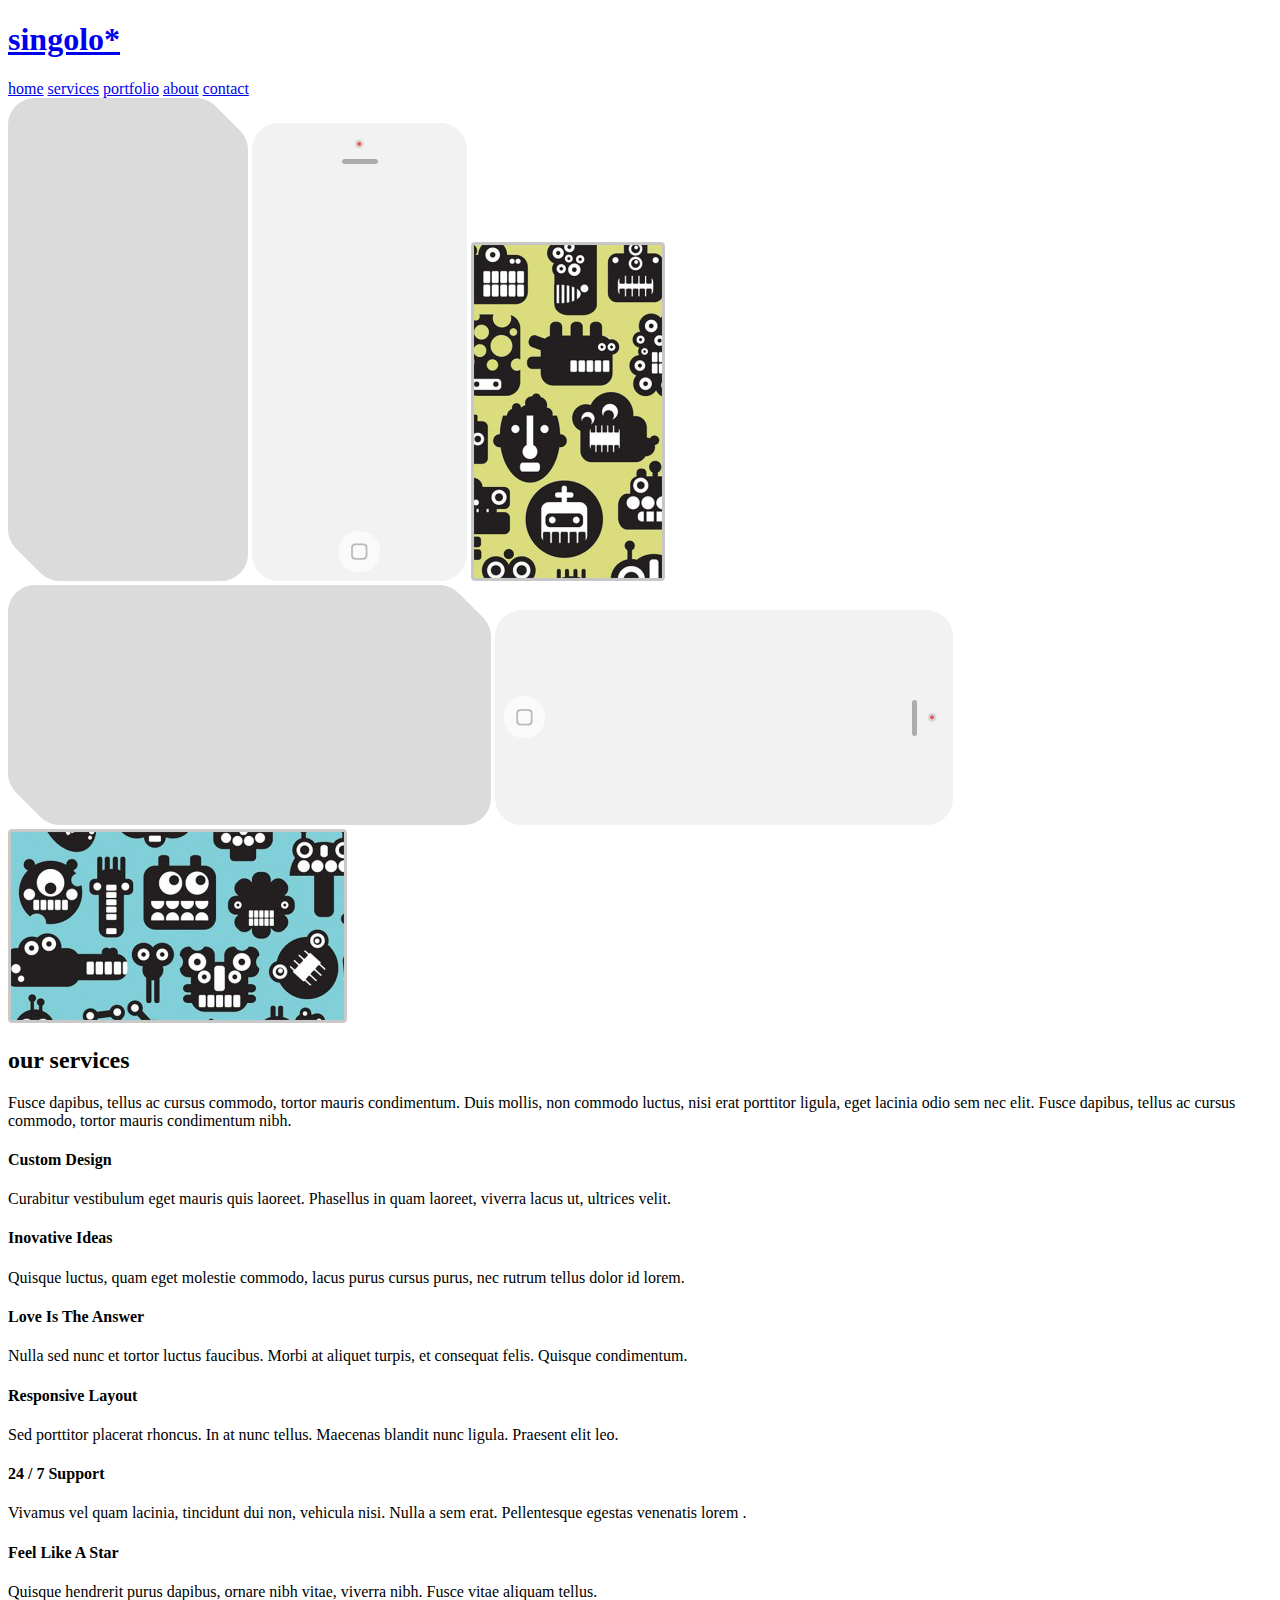
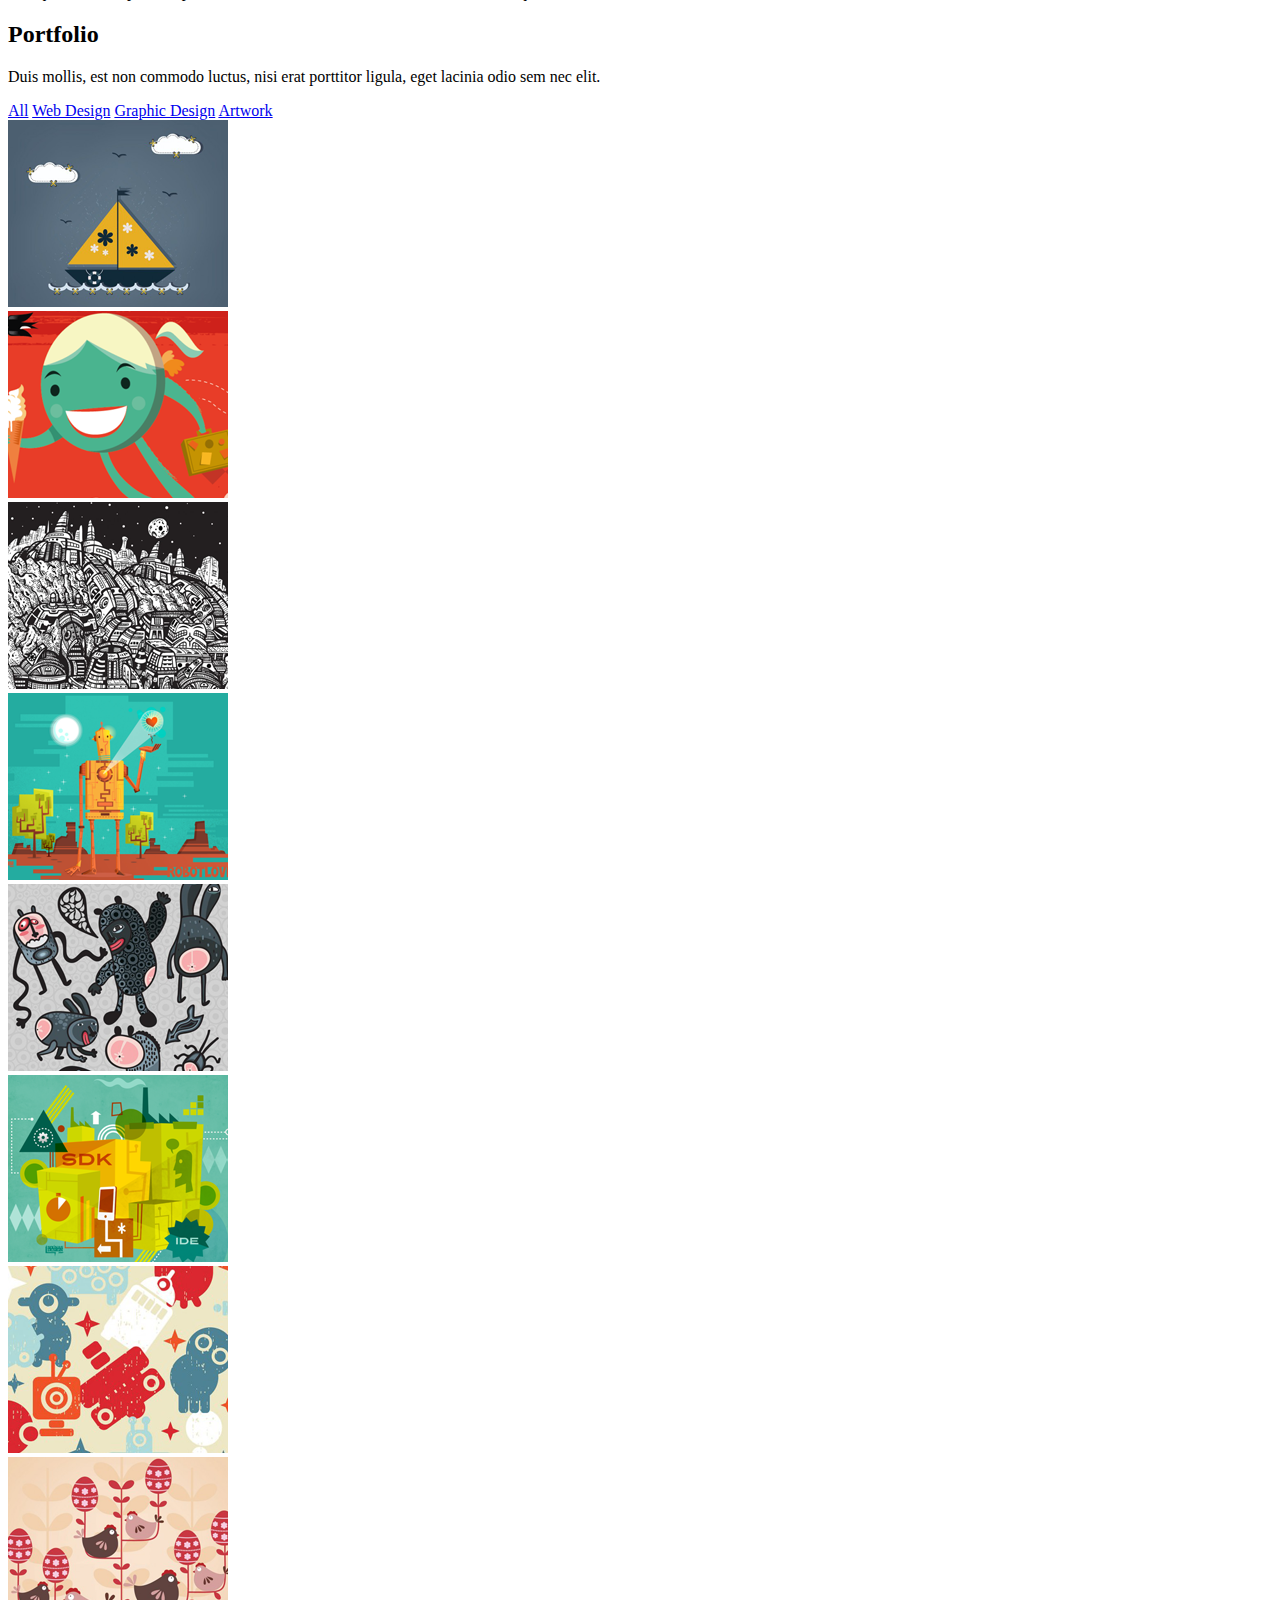
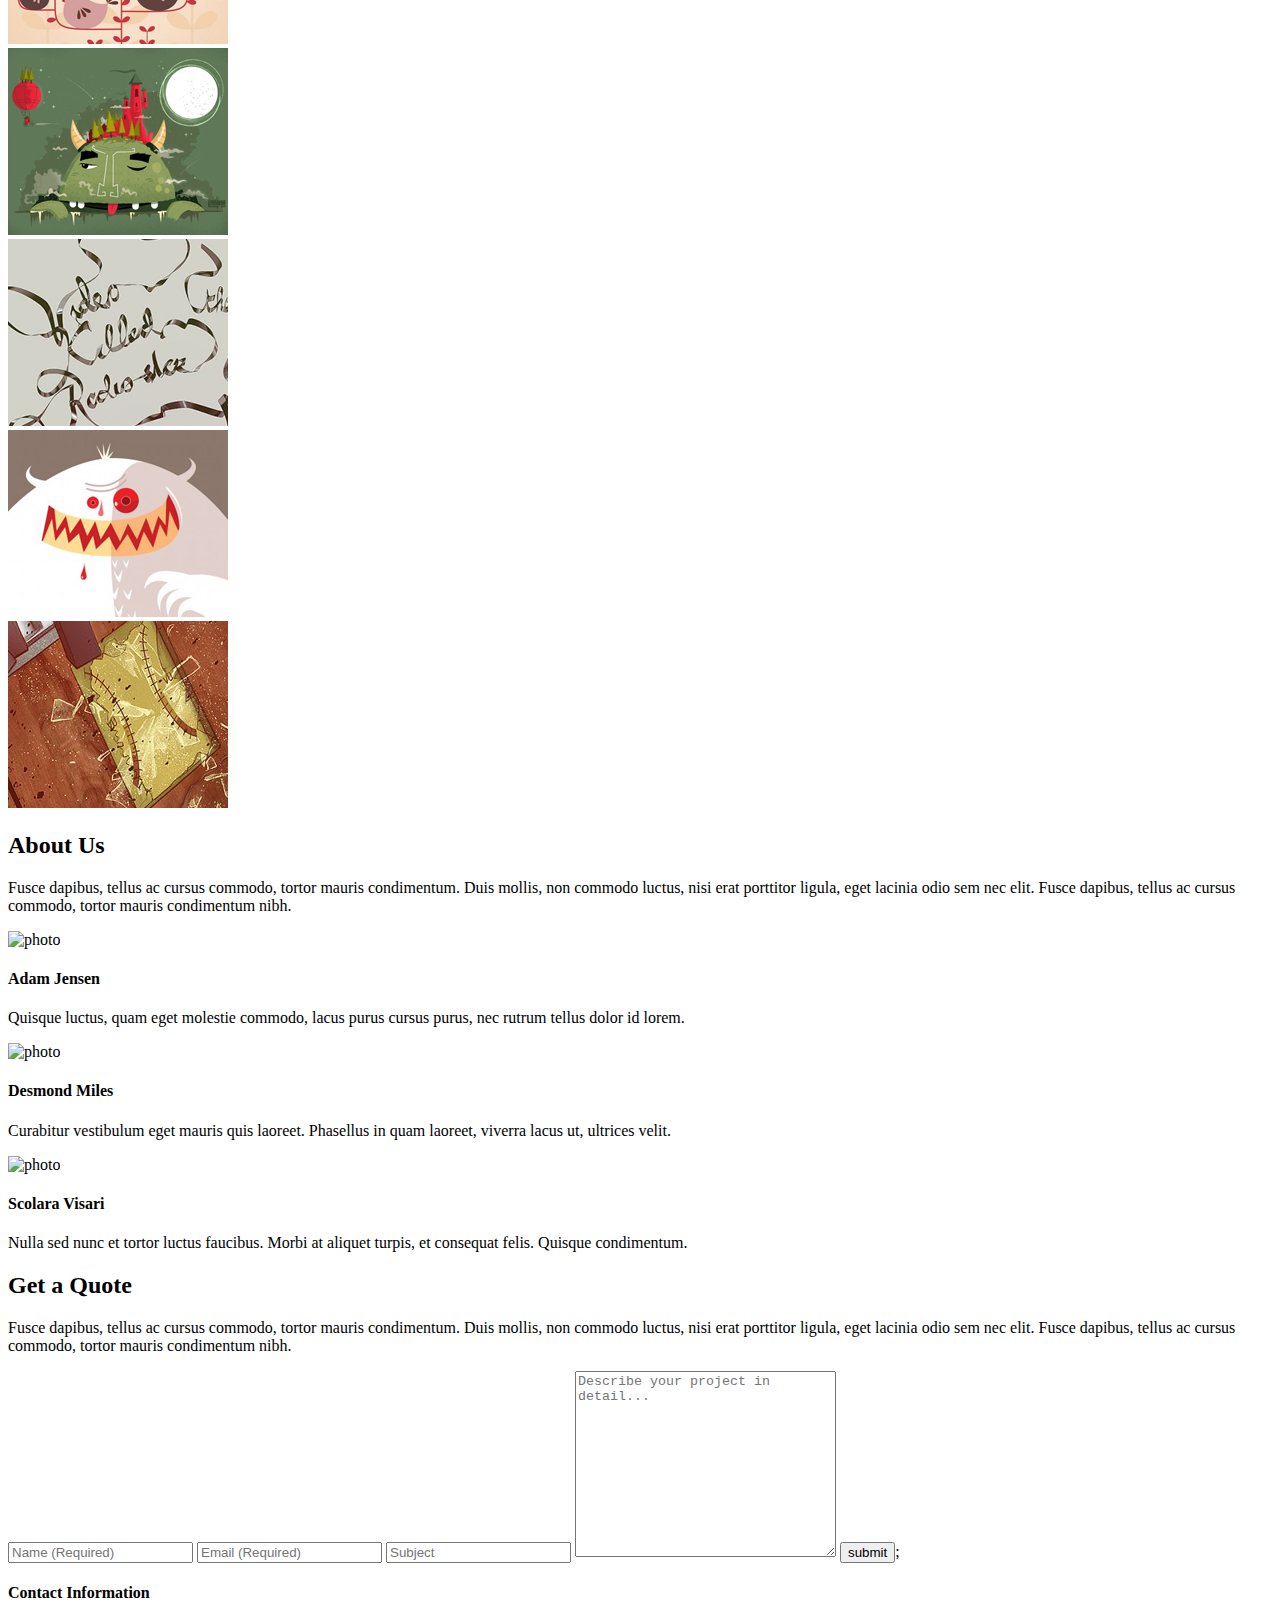
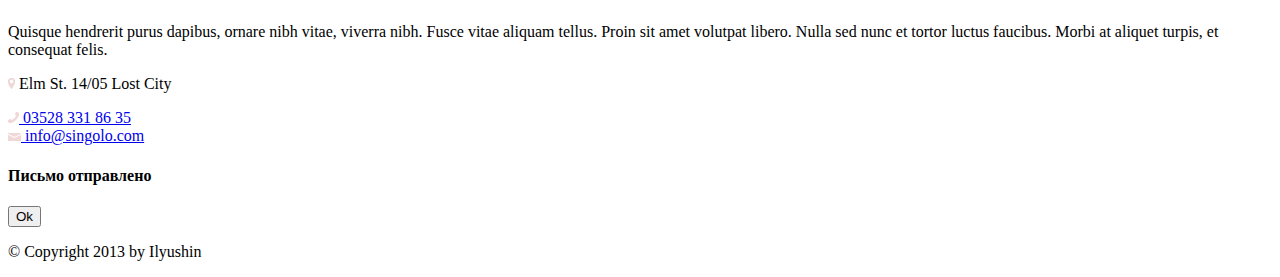
==== index.html @ be6d9d3c "fix: menu item" ====
<!DOCTYPE html>
<html>
    <head>
        <meta charset="UTF-8">
        <meta name="viewport" content="width=device-width, initial-scale=1.0">
        <title>Singolo</title>
        <link rel="stylesheet" href="style.css">
        <!-- icons -->
        <link rel="stylesheet" href="assets/icons/style.css">
    </head>
    <body>
        <header class="header" id = 'header'>
            <div class="container">
                <div class="header-wrapper">
                    <div class="logo">
                        <h1><a href="#">singolo<span>*</span></a></h1>
                    </div>
                    <nav class="menu">
                        <a href="#header">home</a>
                        <a href="#advantages">services</a>
                        <a href="#gallery">portfolio</a>
                        <a href="#about">about</a>
                        <a href="#form-contact">contact</a>
                    </nav>
                </div>
            </div>
        </header>
        <section class="slider">
            <div class="container slider-wrapper">
                <div class="left-arrow">
                    <i class = 'icon-angle-left'></i>
                </div>
                <div class = 'vertical-phone phones'>
                    <img src="assets/img/shadow_ver.png" alt="" class="shadow">
                    <img src="assets/img/red_dot.png" alt="vertical phone"  class ='iphone'>
                    <img src="assets/img/Screen.png" alt="vertical screen">
                    <div class='display'></div>
                </div>
                <div class = 'gorizontal-phone phones'>
                        <img src="assets/img/shadow_hor.png" alt="" class="shadow">
                        <img src="assets/img/red_dot_gorizontal.png" alt="vertical phone" class ='iphone'>
                        <img src="assets/img/screen_horizont.png" alt="horizontal screen" >
                        <div class='display'></div>
                </div>
                <div class="right-arrow">
                    <i class = 'icon-angle-right'></i>
                </div>
            </div>
        </section>
        <section class="advantages" id = 'advantages'>
            <div class="container">
                <div class="advantages-headline">
                    <h2>our services</h2>
                    <p>Fusce dapibus, tellus ac cursus commodo, tortor mauris condimentum. Duis mollis, non commodo luctus, nisi erat porttitor ligula, eget lacinia odio sem nec elit. Fusce dapibus, tellus ac cursus commodo, tortor mauris condimentum nibh.</p>
                </div>
                <div class="advantages-wrapper">
                    <div class="advantages-item">
                        <div class="advantages-icon">
                            <i class = "icon-pen"></i>
                        </div> 
                        <div class="advantages-text">
                            <h4>Custom Design</h4>
                            <p>Curabitur vestibulum eget mauris quis laoreet. Phasellus in quam laoreet, viverra lacus ut, ultrices velit.</p>
                        </div>          
                    </div>
                    <div class="advantages-item">
                        <div class="advantages-icon">
                            <i class = "icon-bulb"></i>
                        </div> 
                        <div class="advantages-text">
                            <h4>Inovative Ideas</h4>
                            <p>Quisque luctus, quam eget molestie commodo, lacus purus cursus purus, nec rutrum tellus dolor id lorem.</p>
                        </div>          
                    </div>
                    <div class="advantages-item">
                        <div class="advantages-icon">
                            <i class = "icon-heart"></i>
                        </div> 
                        <div class="advantages-text">
                            <h4>Love Is The Answer</h4>
                            <p>Nulla sed nunc et tortor luctus faucibus. Morbi at aliquet turpis, et consequat felis. Quisque condimentum.</p>
                        </div>          
                    </div>
                    <div class="advantages-item">
                        <div class="advantages-icon">
                            <i class = "icon-phone"></i>
                        </div> 
                        <div class="advantages-text">
                            <h4>Responsive Layout</h4>
                            <p>Sed porttitor placerat rhoncus. In at nunc tellus. Maecenas blandit nunc ligula. Praesent elit leo.</p>
                        </div>          
                    </div>
                    <div class="advantages-item">
                        <div class="advantages-icon">
                            <i class = "icon-talk"></i>
                        </div> 
                        <div class="advantages-text">
                            <h4>24 / 7 Support</h4>
                            <p>Vivamus vel quam lacinia, tincidunt dui non, vehicula nisi. Nulla a sem erat. Pellentesque egestas venenatis lorem .</p>
                        </div>          
                    </div>
                    <div class="advantages-item">
                        <div class="advantages-icon">
                            <i class = "icon-star"></i>
                        </div> 
                        <div class="advantages-text">
                            <h4>Feel Like A Star</h4>
                            <p>Quisque hendrerit purus dapibus, ornare nibh vitae, viverra nibh. Fusce vitae aliquam tellus.</p>
                        </div>          
                    </div>
                </div>
            </div>
        </section>
        <section class="gallery" id = 'gallery'>
            <div class="container">
                <div class="advantages-headline">
                    <h2>Portfolio</h2>
                    <p>Duis mollis, est non commodo luctus, nisi erat porttitor ligula, eget lacinia odio sem nec elit.</p>
                </div>
                <div class="gallery-menu">
                    <a href="#" class = 'active-gallery'>All</a>
                    <a href="#">Web Design</a>
                    <a href="#">Graphic Design</a>
                    <a href="#">Artwork</a>
                </div>
                <div class="gallery-wrapper">
                    <div class="gallery-item">
                        <img src="assets/img/project1.png" alt="picture">
                    </div>
                    <div class="gallery-item">
                        <img src="assets/img/Project2.png" alt="picture">
                    </div>
                    <div class="gallery-item">
                        <img src="assets/img/layer3.png" alt="picture">
                    </div>
                    <div class="gallery-item">
                        <img src="assets/img/project4.png" alt="picture">
                    </div>
                    <div class="gallery-item">
                        <img src="assets/img/project5.png" alt="picture">
                    </div>
                    <div class="gallery-item">
                        <img src="assets/img/project6.png" alt="picture">
                    </div>
                    <div class="gallery-item">
                        <img src="assets/img/layer7.png" alt="picture">
                    </div>
                    <div class="gallery-item">
                        <img src="assets/img/layer8.png" alt="picture">
                    </div>
                    <div class="gallery-item">
                        <img src="assets/img/project9.png" alt="picture">
                    </div>
                    <div class="gallery-item">
                        <img src="assets/img/project10.png" alt="picture">
                    </div>
                    <div class="gallery-item">
                        <img src="assets/img/project11.png" alt="picture">
                    </div>
                    <div class="gallery-item">
                        <img src="assets/img/project12.png" alt="picture">
                    </div>
                    <div class="gallery-item">
                        <img src="assets/img/project12.png" alt="picture">
                    </div>
                    <div class="gallery-item">
                        <img src="assets/img/project12.png" alt="picture">
                    </div>
                    <div class="gallery-item">
                        <img src="assets/img/project12.png" alt="picture">
                    </div>
                </div>
            </div>
        </section>
        <section class = 'about' id = 'about'>
            <div class="container">
                <div class="advantages-headline">
                    <h2>About Us</h2>
                    <p>Fusce dapibus, tellus ac cursus commodo, tortor mauris condimentum. Duis mollis, non commodo luctus, nisi erat porttitor ligula, eget lacinia odio sem nec elit. Fusce dapibus, tellus ac cursus commodo, tortor mauris condimentum nibh.</p>
                </div>
                <div class="about-wrapper">
                    <div class="about-item">
                        <div class="about-img">
                            <img src="assets/img/photo1.png" alt="photo">
                        </div>
                        <div class="abot-text">
                            <h4>Adam Jensen</h4>
                            <p>Quisque luctus, quam eget molestie commodo, lacus purus cursus purus, nec rutrum tellus dolor id lorem.</p>
                        </div>
                        <div class="about-social">
                            <a href="#"><i class= 'icon-facebook'></i></a>
                            <a href="#"><i class= 'icon-google'></i></a>
                            <a href="#"><i class= 'icon-twitter'></i></a>
                            <a href="#"><i class= 'icon-linkedin2'></i></a>
                        </div>
                    </div>
                    <div class="about-item">
                        <div class="about-img">
                            <img src="assets/img/photo2.png" alt="photo">
                        </div>
                        <div class="abot-text">
                            <h4>Desmond Miles</h4>
                            <p>Curabitur vestibulum eget mauris quis laoreet. Phasellus in quam laoreet, viverra lacus ut, ultrices velit.</p>
                        </div>
                        <div class="about-social">
                            <a href="#"><i class= 'icon-facebook'></i></a>
                            <a href="#"><i class= 'icon-google'></i></a>
                            <a href="#"><i class= 'icon-twitter'></i></a>
                            <a href="#"><i class= 'icon-linkedin2'></i></a>
                        </div>
                    </div>
                    <div class="about-item">
                        <div class="about-img">
                            <img src="assets/img/photo3.png" alt="photo">
                        </div>
                        <div class="abot-text">
                            <h4>Scolara Visari</h4>
                            <p>Nulla sed nunc et tortor luctus faucibus. Morbi at aliquet turpis, et consequat felis. Quisque condimentum.</p>
                        </div>
                        <div class="about-social">
                            <a href="#"><i class= 'icon-facebook'></i></a>
                            <a href="#"><i class= 'icon-google'></i></a>
                            <a href="#"><i class= 'icon-twitter'></i></a>
                            <a href="#"><i class= 'icon-linkedin2'></i></a>
                        </div>
                    </div>
                </div>
            </div>
        </section>
        <section class = "form-contact" id = 'form-contact'>
            <div class="container">
                <div class="contact-headline">
                    <h2>Get a Quote</h2>
                    <p>Fusce dapibus, tellus ac cursus commodo, tortor mauris condimentum. Duis mollis, non commodo luctus, nisi erat porttitor ligula, eget lacinia odio sem nec elit. Fusce dapibus, tellus ac cursus commodo, tortor mauris condimentum nibh.</p>
                </div>
                <div class="contact-wrapper">
                    <div class="form-item">
                        <form action="" method="POST">
                            <input type="text" name = "user" placeholder = 'Name (Required)' required>
                            <input type="email"  name = 'email' placeholder = 'Email (Required)' required pattern="[a-z0-9._%+-]+@[a-z0-9.-]+\.[a-z]{2,4}$">
                            <input type="text" name = 'subject' placeholder = 'Subject'>
                            <textarea name="describe" id="" cols="30" rows="12" placeholder = 'Describe your project in detail...'></textarea>
                            <input type="submit" value = 'submit' name = 'send'>;
                        </form>
                    </div>
                    <div class = "contact-box">
                        <h4>Contact Information</h4>
                        <p>Quisque hendrerit purus dapibus, ornare nibh vitae, viverra nibh. Fusce vitae aliquam tellus. Proin sit amet volutpat libero. Nulla sed nunc et tortor luctus faucibus. Morbi at aliquet turpis, et consequat felis. 
                        </p>
                        <div class="adress-box">
                            <div class="adress">
                                <p><img src="assets/img/location.png" alt="location"> <span>Elm St. 14/05 Lost City </span></p>
                            </div>
                            <div class="adress">
                                <a href="tel:+035283318635"><img src="assets/img/phone.png" alt="phone"> <span>03528 331 86 35  </span></a>
                            </div>
                            <div class="adress">
                                <a href="mailto:info@singolo.com"><img src="assets/img/mail.png" alt="mail"> <span>info@singolo.com</span></a>
                            </div>
                        </div>
                    </div>
                    <div class="msg-wrap msg-hidden">
                        <div id="msg">
                            <h4>Письмо отправлено</h4>
                            <div class="theme"></div>
                            <div class="discript"></div>
                            <button class="btn-sub ">Ok</button>
                        </div>
                    </div>
                </div>
            </div>
        </section>
        <footer class="footer">
            <div class="container">
                <div class="footer-wrapper">
                    <div class="copyright">
                        <p>© Copyright 2013 by Ilyushin</p>
                    </div>
                    <div class="footer-social">
                        <a href="#"><i class= 'icon-facebook'></i></a>
                        <a href="#"><i class= 'icon-google'></i></a>
                        <a href="#"><i class= 'icon-twitter'></i></a>
                        <a href="#"><i class= 'icon-linkedin2'></i></a>
                    </div>
                </div>
            </div>
        </footer>
        <script src="script.js"></script>
        <script>
            let galleryItem = document.querySelector('.gallery-wrapper');
            for( let i = 0; i < galleryItem.children.length; i++){
                if(i >= 12){
                    galleryItem.children[i].style.display = 'none';
                }
            }
        </script>
    </body>
</html>
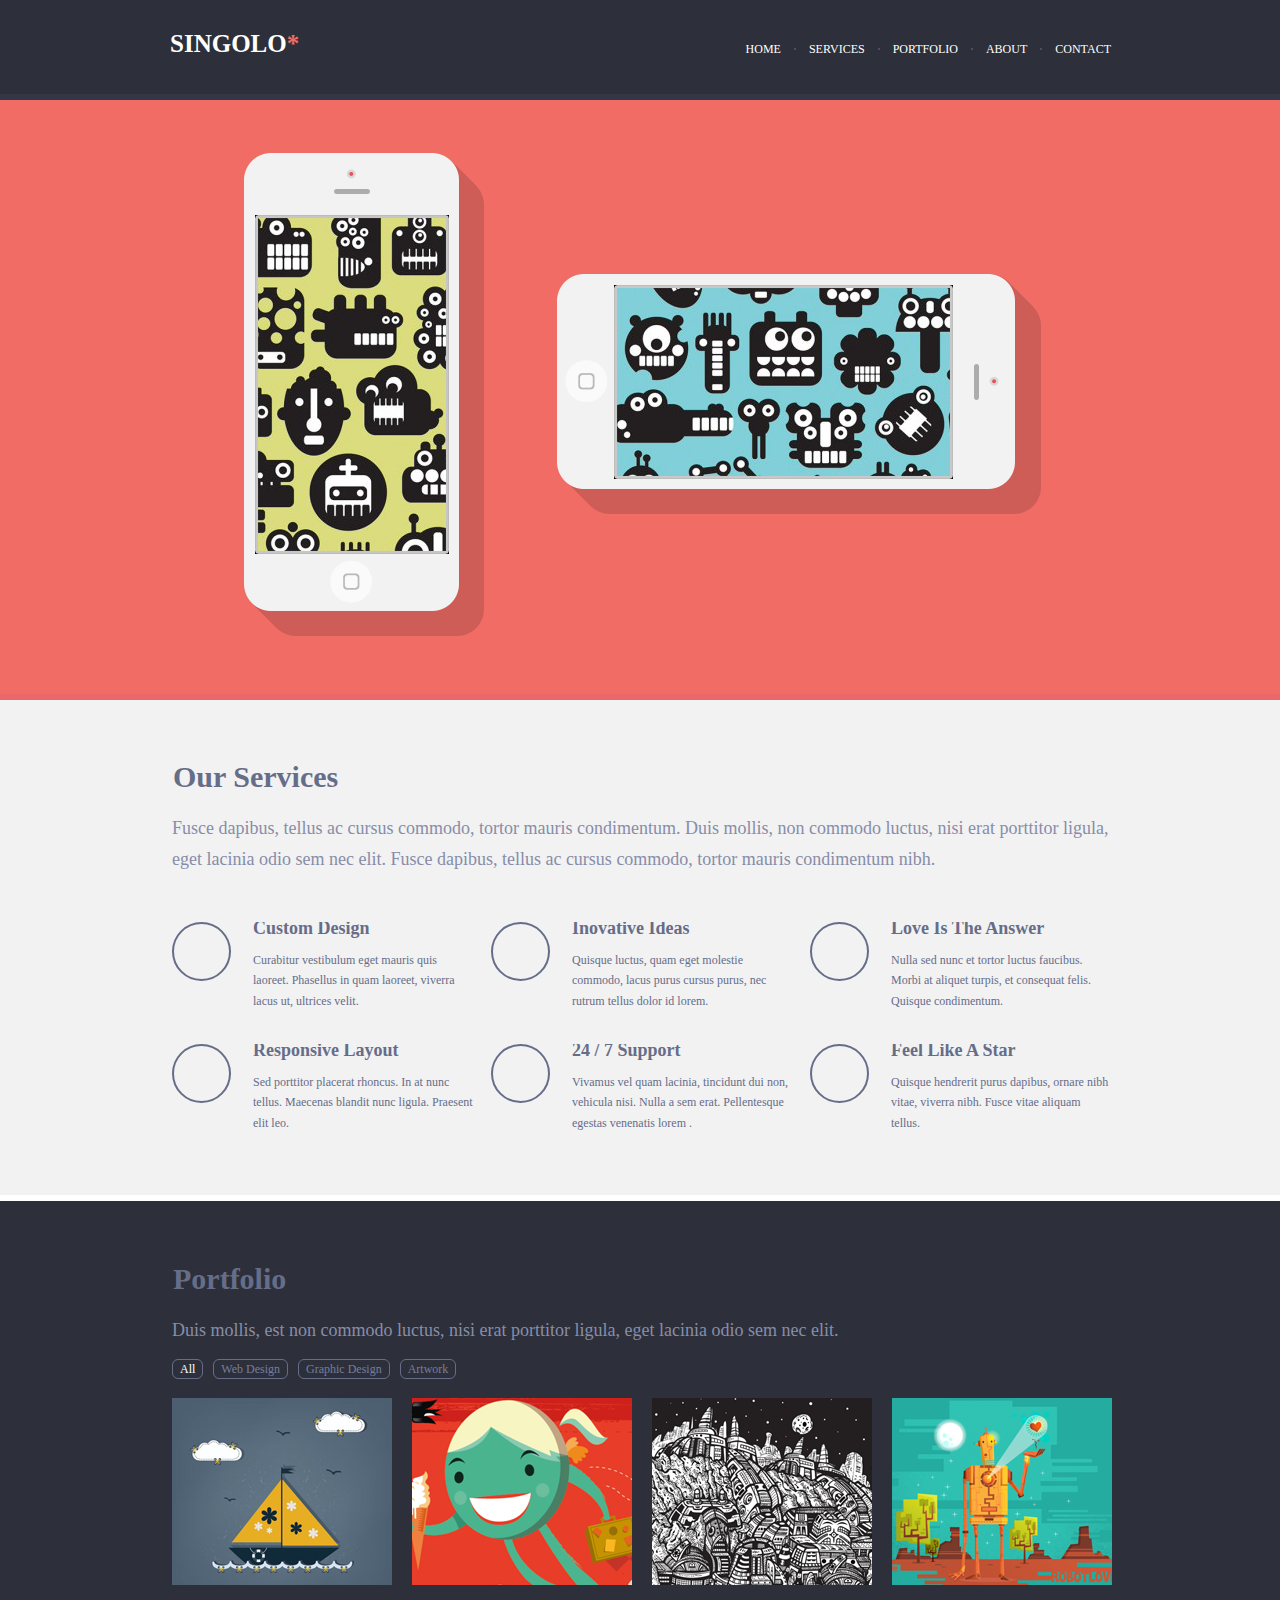
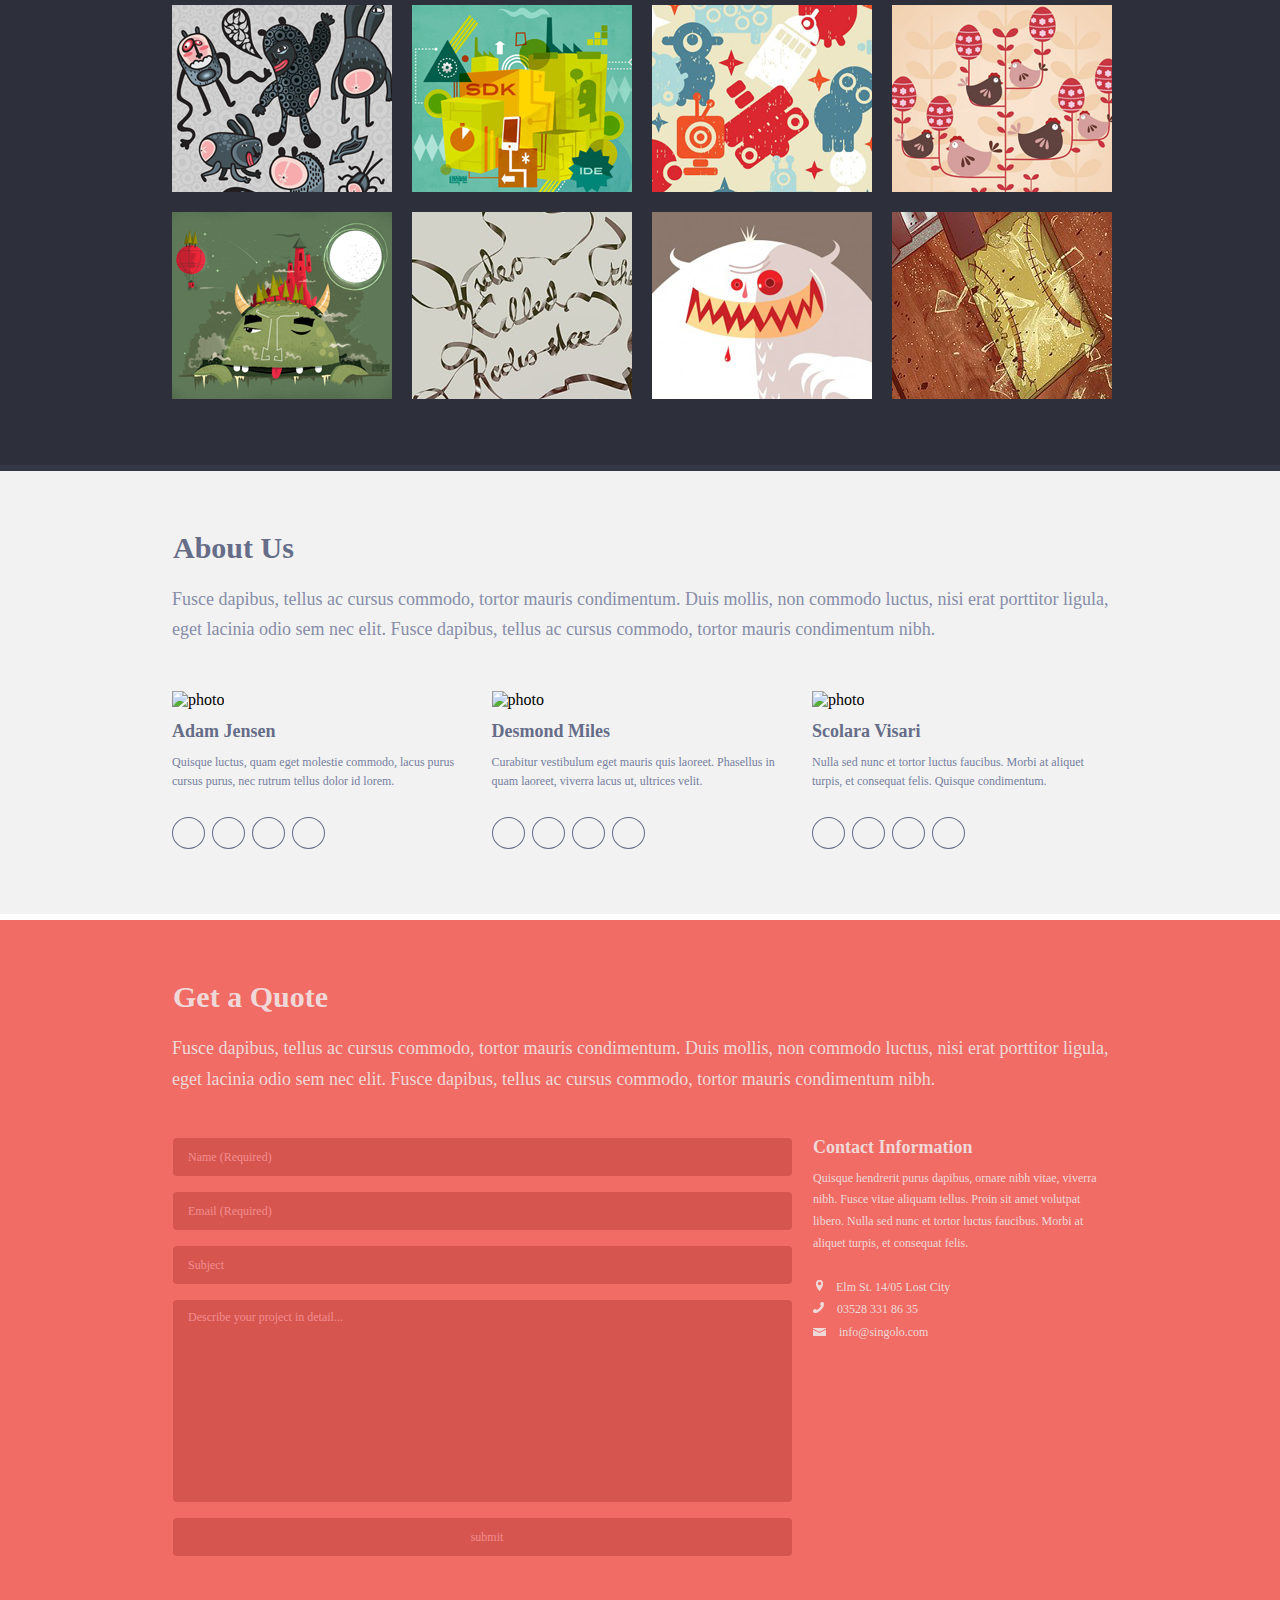
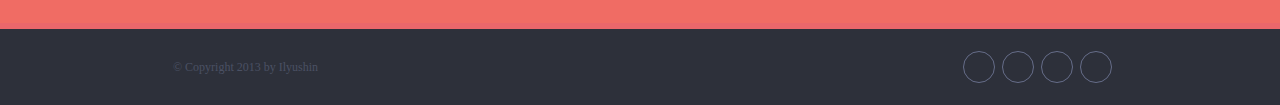
==== commit d474591c: "fix: form message" ====
--- a/index.html
+++ b/index.html
@@ -240,7 +240,7 @@
                             <input type="email"  name = 'email' placeholder = 'Email (Required)' required pattern="[a-z0-9._%+-]+@[a-z0-9.-]+\.[a-z]{2,4}$">
                             <input type="text" name = 'subject' placeholder = 'Subject'>
                             <textarea name="describe" id="" cols="30" rows="12" placeholder = 'Describe your project in detail...'></textarea>
-                            <input type="submit" value = 'submit' name = 'send'>;
+                            <input type="submit" value = 'submit' name = 'send'>
                         </form>
                     </div>
                     <div class = "contact-box">
--- a/style.css
+++ b/style.css
@@ -0,0 +1,620 @@
+@font-face {
+    font-family: 'latoblack';
+    src: url('assets/fonts/lato-black-webfont.woff2') format('woff2'),
+         url('assets/fonts/lato-black-webfont.woff') format('woff');
+    font-weight: normal;
+    font-style: normal;
+}
+@font-face {
+    font-family: 'latobold';
+    src: url('assets/fonts/lato-bold-webfont.woff2') format('woff2'),
+         url('assets/fonts/lato-bold-webfont.woff') format('woff');
+    font-weight: normal;
+    font-style: normal;
+
+}
+@font-face {
+    font-family: 'latolight';
+    src: url('assets/fonts/lato-light-webfont.woff2') format('woff2'),
+         url('assets/fonts/lato-light-webfont.woff') format('woff');
+    font-weight: normal;
+    font-style: normal;
+}
+@font-face {
+    font-family: 'latoregular';
+    src: url('assets/fonts/lato-regular-webfont.woff2') format('woff2'),
+         url('assets/fonts/lato-regular-webfont.woff') format('woff');
+    font-weight: normal;
+    font-style: normal;
+}
+*{
+    box-sizing: border-box;
+}
+body{
+    margin: 0;
+}
+h1, h2, h3, h4, h5, h6, p, ul, li, a{
+    padding: 0px;
+    margin: 0px;
+} 
+a{
+    text-decoration: none;
+}
+.container{
+    width: 960px;
+    margin: auto;
+    padding: 0px 10px;
+}
+h1{
+    text-transform: uppercase;
+    font-family: 'latoregular';
+    font-size: 25px;
+    line-height: 1;
+}
+h2{
+    text-transform: capitalize;
+    font-family: 'latoblack';
+    font-size: 30px;
+    line-height: 1;
+    color: #666d89;
+}
+.header{
+    background: #2d303a;
+    position: fixed;
+    top: 0;
+    left: 0;
+    width: 100%;
+    height: 100px;
+    z-index: 2000;
+}
+.header::after{
+    content: '';
+    position: absolute;
+    height: 6px;
+    width:100%;
+    background: #323746;
+    bottom: 0px;
+}
+.header-wrapper{
+    display: flex;
+    justify-content: space-between;
+    align-items: center;
+}
+.logo{
+    padding: 31px 0 39px 0;
+}    
+.logo h1 a{
+    color: #ffffff;
+}
+.logo h1 a span{
+    color: #f06c64;
+}
+.menu{
+    margin-right: -1px;
+}
+.menu a{
+    color: #ffffff;
+    text-transform: uppercase;
+    font-family: 'latobold';
+    font-size: 12px;
+    transition: ease .3s;
+}
+.menu a + a{
+    margin-left: 24px;
+    position: relative;
+}
+.menu a + a::before{
+    content: '';
+    position: absolute;
+    left: -15px;
+    top: 6px;
+    width: 2px;
+    height: 2px;
+    background: #494e62;
+}
+.menu a:hover{
+    color: #e36861;
+}
+.slider{
+    height: 594px;
+    background: #f06c64;
+    position: relative;
+    margin-top: 100px;
+}
+.slider::after{
+    content: '';
+    position: absolute;
+    height: 6px;
+    width:100%;
+    background: #ea676b;
+    bottom: -6px;
+}
+.slider-wrapper{
+    height: 100%;
+    display: flex;
+    align-items: center;
+    justify-content: space-between;
+    position: relative;
+}
+
+.right-arrow, .left-arrow{
+    transform: translate(3px, -5px);
+}
+.right-arrow i{
+    font-size: 51px;
+    color: #ca4549;
+    transition: ease .3s;
+    cursor: pointer;
+}
+.right-arrow i:hover{
+    color: #000000;
+}
+.left-arrow i{
+    font-size: 51px;
+    color: #ca4549;
+    transition: ease .3s;
+    cursor: pointer;
+}
+.left-arrow i:hover{
+    color: #000000;
+}
+.vertical-phone, .gorizontal-phone{
+    position: absolute;
+}
+.gorizontal-phone{
+    top: 174px;
+    right: 79px;
+}
+.vertical-phone{
+    top: 53px;
+    left: 84px;
+}
+.vertical-phone img:first-child{
+    width: 240px;
+    height: 483px;
+}
+.vertical-phone img:nth-child(2){
+    position: absolute;
+    top: 0px;
+    left: 0px;
+}
+.vertical-phone img:nth-child(3){
+    position: absolute;
+    top: 62px;
+    left: 11px;
+    z-index: 10;
+}
+.vertical-phone .display{
+    position: absolute;
+    top: 62px;
+    left: 11px;
+    background: black;
+    width: 194px;
+    height: 339px;
+    z-index: 9;
+}
+.gorizontal-phone img:first-child{
+    width: 483px;
+    height: 240px;
+}
+.gorizontal-phone img:nth-child(2){
+    position: absolute;
+    top: 0px;
+    right: 26px;
+}
+
+.gorizontal-phone img:nth-child(3){
+    position: absolute;
+    top: 11px;
+    right: 88px;
+    z-index: 10;
+}
+.gorizontal-phone .display{
+    position: absolute;
+    top: 11px;
+    right: 88px;
+    background: black;
+    width: 339px;
+    height: 194px;
+    z-index: 9;
+}
+
+.advantages{
+    background: #f2f2f2;
+    margin-top: 6px;
+    padding: 62px 0px 63px 0px;
+    position: relative;
+}
+.advantages::after{
+    content: '';
+    position: absolute;
+    height: 6px;
+    width:100%;
+    background: #ffffff;
+    bottom: -6px;
+}
+.advantages-headline h2{
+    margin-left: 3px;
+}
+.advantages-headline p{
+    font-family: 'latolight';
+    font-size: 18px;
+    color: #878da9;
+    margin-left: 2px;
+    margin-top: 21px;
+    line-height: 1.7;
+    letter-spacing: 0px;
+}
+.advantages-wrapper{
+    margin-top: 48px;
+    display: grid;
+    grid-template-columns: 1fr 1fr 1fr;
+    grid-column-gap: 16px;
+    grid-row-gap: 34px;
+}
+.advantages-item{
+    display: flex;   
+}
+.advantages-icon {
+    border: 2px solid #666d89;
+    border-radius: 50%;
+    width: 59px;
+    height: 59px;
+    display: flex;
+    justify-content: center;
+    align-items: center;
+}
+.advantages-icon:first-child{
+    margin-left: 2px;
+}
+.advantages-icon i{
+    font-size: 31px;
+    color: #666d89;
+}
+.advantages-text{
+    margin-left: 22px;
+    width: 220px;
+    height: 88px; 
+    overflow: hidden;
+}
+.advantages-text h4{
+    color: #666d89;
+    font-family: 'latoblack';
+    font-size: 18px;
+    line-height: .7;
+}
+.advantages-text p{
+    font-family: 'latoregular';
+    font-size: 12px;
+    margin-top: 15px;
+    color: #666d89;
+    line-height: 1.7;
+}
+.gallery{
+    background: #2d303a;
+    padding: 63px 0px 66px 0px;
+    position: relative;
+    margin-top:6px;
+}
+.gallery::after{
+    content: '';
+    position: absolute;
+    height: 6px;
+    width:100%;
+    background: #323746;
+    bottom: -6px;
+}
+.gallery-menu{
+    padding: 13px 0px 21px 2px;
+}
+.gallery-menu a{
+    font-size: 12px;
+    font-family: 'latolight';
+    padding: 2px 7px;
+    border: 1px solid #666d89;
+    border-radius: 6px;
+    color: #767e9e;
+    transition: ease .5s;
+}
+.gallery-menu a:hover{
+    color: #ffffff;
+    border: 1px solid #ffffff;
+}
+.gallery-menu a + a{
+    margin-left:6px;
+}
+.gallery-wrapper{
+    display: grid;
+    grid-template-columns: 1fr 1fr 1fr 1fr;
+    grid-row-gap: 20px;
+    padding-left: 2px;
+    grid-column-gap: 20px;
+}
+.gallery-item{
+    display: flex;
+}
+.gallery-item img{
+    width: 220px;
+    height: 187px;
+    transition: ease .7s;
+    cursor: pointer;
+}
+.gallery-item img:hover{
+    cursor: pointer;
+}
+.about{
+    padding: 62px 0px 65px 0px;
+    margin-top: 6px;
+    background: #f2f2f2;
+    position: relative;
+}
+.about::after{
+    content: '';
+    position: absolute;
+    height: 6px;
+    width:100%;
+    background: #ffffff;
+    bottom: -6px;
+}
+.about-wrapper{
+    display: flex;
+    justify-content: space-between;
+    margin-top: 46px;
+    margin-left: 2px;
+    margin-right: -2px;
+}
+.about-wrapper .about-item:nth-child(2){
+    margin-left: -1px;
+}
+.about-img img{
+    width: 300px;
+    height: 300px;
+}
+.abot-text{
+    width:300px;   
+    margin-top: 16px;
+}
+.abot-text h4{
+    font-family: 'latoblack';
+    font-size: 18px;
+    line-height: .7;
+    margin-top: 15px;
+    color: #666d89;
+}
+.abot-text p{
+    margin-top: 15px;
+    font-size: 12px;
+    font-family: 'latoregular';
+    line-height: 1.6;
+    color: #767e9e;
+}
+.about-social{
+    display: flex;
+    margin-top: 26px;
+}
+.about-social a{
+    color: #666d89;
+    border: 1px solid #666d89;
+    border-radius: 50%;
+    display: flex;
+    justify-content: center;
+    align-items: center;
+    width: 33px;
+    height: 32px;
+    font-size: 16px;
+    transition: ease .3s;
+}
+.about-social a:hover{
+    color: #ffffff;
+    background: aqua;
+    border: 1px solid aqua; 
+}
+.about-social a + a{
+    margin-left: 7px;
+}
+.advantages-headline h2{
+    margin-left: 3px;
+}
+.advantages-headline p{
+    font-family: 'latolight';
+    font-size: 18px;
+    color: #878da9;
+    margin-left: 2px;
+    margin-top: 21px;
+    line-height: 1.7;
+    letter-spacing: 0px;
+}
+.form-contact{
+    background: #f06c64;
+    padding: 62px 0px 67px 0px;
+    position: relative;
+    margin-top: 6px;
+}
+.form-contact::after{
+    content: '';
+    position: absolute;
+    height: 6px;
+    width:100%;
+    background: #ea676b;
+    bottom: -6px;
+}
+.contact-headline h2{
+    margin-left: 3px;
+    color: #f0d8d9;
+    text-transform: none;
+}
+.contact-headline p{
+    font-family: 'latolight';
+    font-size: 18px;
+    color: #f0d8d9;
+    margin-left: 2px;
+    margin-top: 21px;
+    line-height: 1.7;
+    letter-spacing: 0px;
+}
+.contact-wrapper{
+    display: flex;
+}
+.form-item {
+    margin-top: 28px;
+    margin-left: 3px;
+}
+.form-item form{
+    display: flex;
+    flex-direction: column;
+}
+.form-item form input,textarea{
+    width: 619px;
+    margin-top: 16px;
+    background: #d6564f;
+    border: none;
+    font-size: 12px;
+    font-family: 'latoregular';
+    color: #f48c8f;
+    padding-left: 15px;    
+    border-radius: 4px
+}
+.form-item form input{
+    height: 38px;
+}
+.form-item form textarea{
+    padding-top: 10px;
+    resize: none;
+    height: 202px;
+}
+.form-item form input::-webkit-input-placeholder{
+    color: #f48c8f;
+}
+.form-item form textarea::-webkit-input-placeholder{
+    color: #f48c8f;
+}
+.form-item form input::-moz-placeholder{
+    color: #f48c8f;
+}
+.form-item form textarea:-moz-placeholder{
+    color: #f48c8f;
+}
+.form-item form input:focus{
+    outline: none;
+    background: blanchedalmond;
+}
+.form-item form textarea:focus{
+    outline: none;
+    background: blanchedalmond;
+}
+.contact-box{
+    margin-top: 47px;
+    margin-left: 21px;
+}
+.contact-box h4{
+    font-family: 'latoblack';
+    font-size: 18px;
+    line-height: .7;
+    color: #f0d8d9;
+}
+.contact-box p{
+    color: #f0d8d9;
+    font-family: 'latoregular';
+    font-size: 12px;
+    margin-top: 14px;
+    line-height: 1.8;
+}
+.adress-box{
+    margin-top: 23px;
+}
+.adress-box p{
+    margin-left: 3px;
+}
+.adress-box span{
+    padding-left: 10px;
+}
+.adress-box a{
+    color: #f0d8d9;
+    font-family: 'latoregular';
+    font-size: 12px;
+}
+.adress-box .adress:last-child{
+    margin-top: 5px;
+}
+.adress-box p:hover{
+    color: blue;
+} 
+.adress-box a:hover{
+    color: blue;
+} 
+.footer{
+    background: #2d303a;
+    margin-top: 6px;
+}
+.footer-wrapper{
+    display: flex;
+    justify-content: space-between;
+    height: 76px;
+    align-items: center;
+}
+.copyright{
+    color: #4b5164;
+    font-family: 'latoregular';
+    font-size: 12px;
+    margin-left: 3px;
+}
+.footer-social{
+    display: flex;
+    margin-right: -2px;
+}
+.footer-social a{
+    color: #666d89;
+    border: 1px solid #666d89;
+    border-radius: 50%;
+    display: flex;
+    justify-content: center;
+    align-items: center;
+    width: 32px;
+    height: 32px;
+    font-size: 16px;
+    transition: ease .3s;
+}
+.footer-social a + a{
+    margin-left: 7px;
+}
+.footer-social a:hover{
+    color: #ffffff;
+    background: aqua;
+    border: 1px solid aqua; 
+}
+.menu .menuActive{
+    color: #e36861;
+}
+.hide{
+    opacity: 0;
+}
+.gallery-menu .active-gallery{
+    color: #ffffff;
+}
+.gallery-item .active-img{
+    border: 5px solid #F06C64;
+}
+.msg-wrap{
+    position: absolute;
+    left: 0%;
+    top: 0%;
+    width: 100%;
+    height: 100%;
+    justify-content: center;
+    align-items: center;
+    display: flex;
+    background: rgba(22, 22, 22, .5);
+}
+.msg-hidden{
+    display: none;
+}
+#msg{
+    height: 200px;
+    width:300px;
+    background: blanchedalmond;
+    justify-content: center;
+    align-items: center;
+    border-radius: 20px;
+    display: flex;
+    flex-direction: column;
+}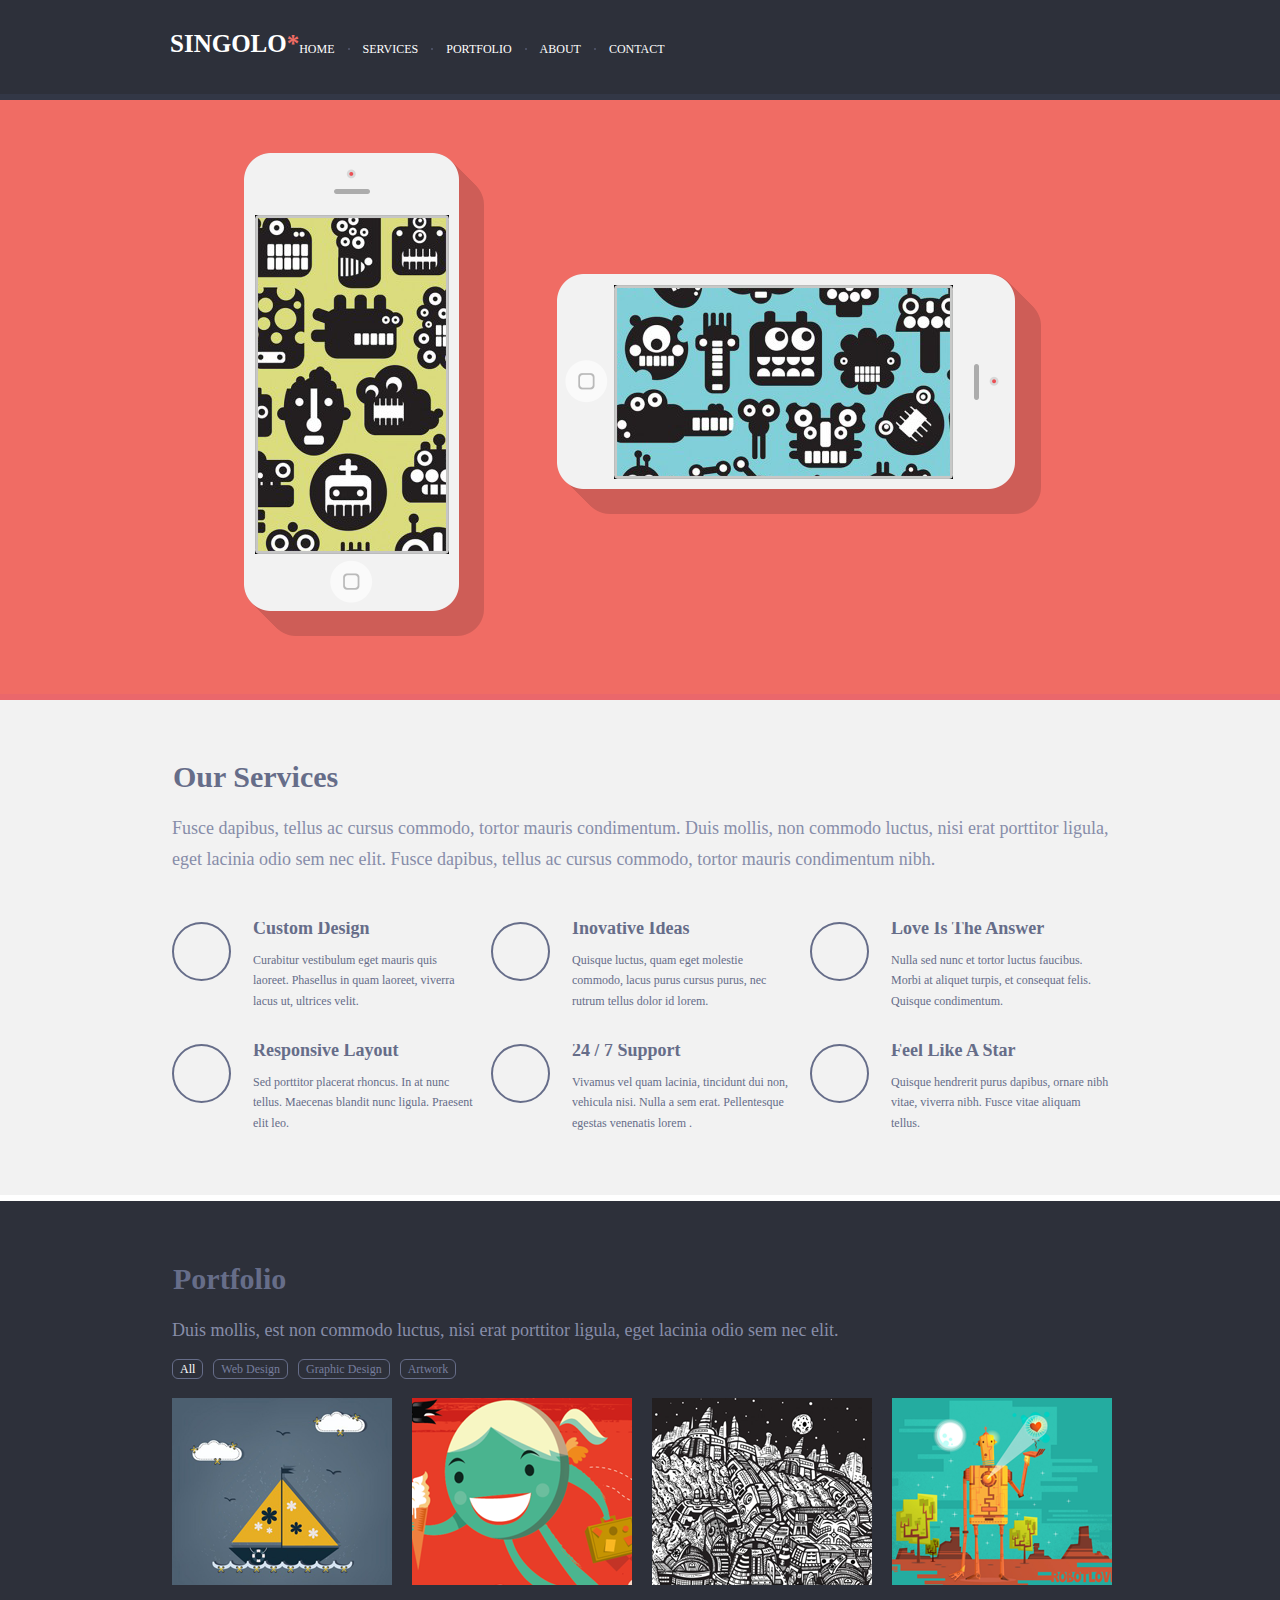
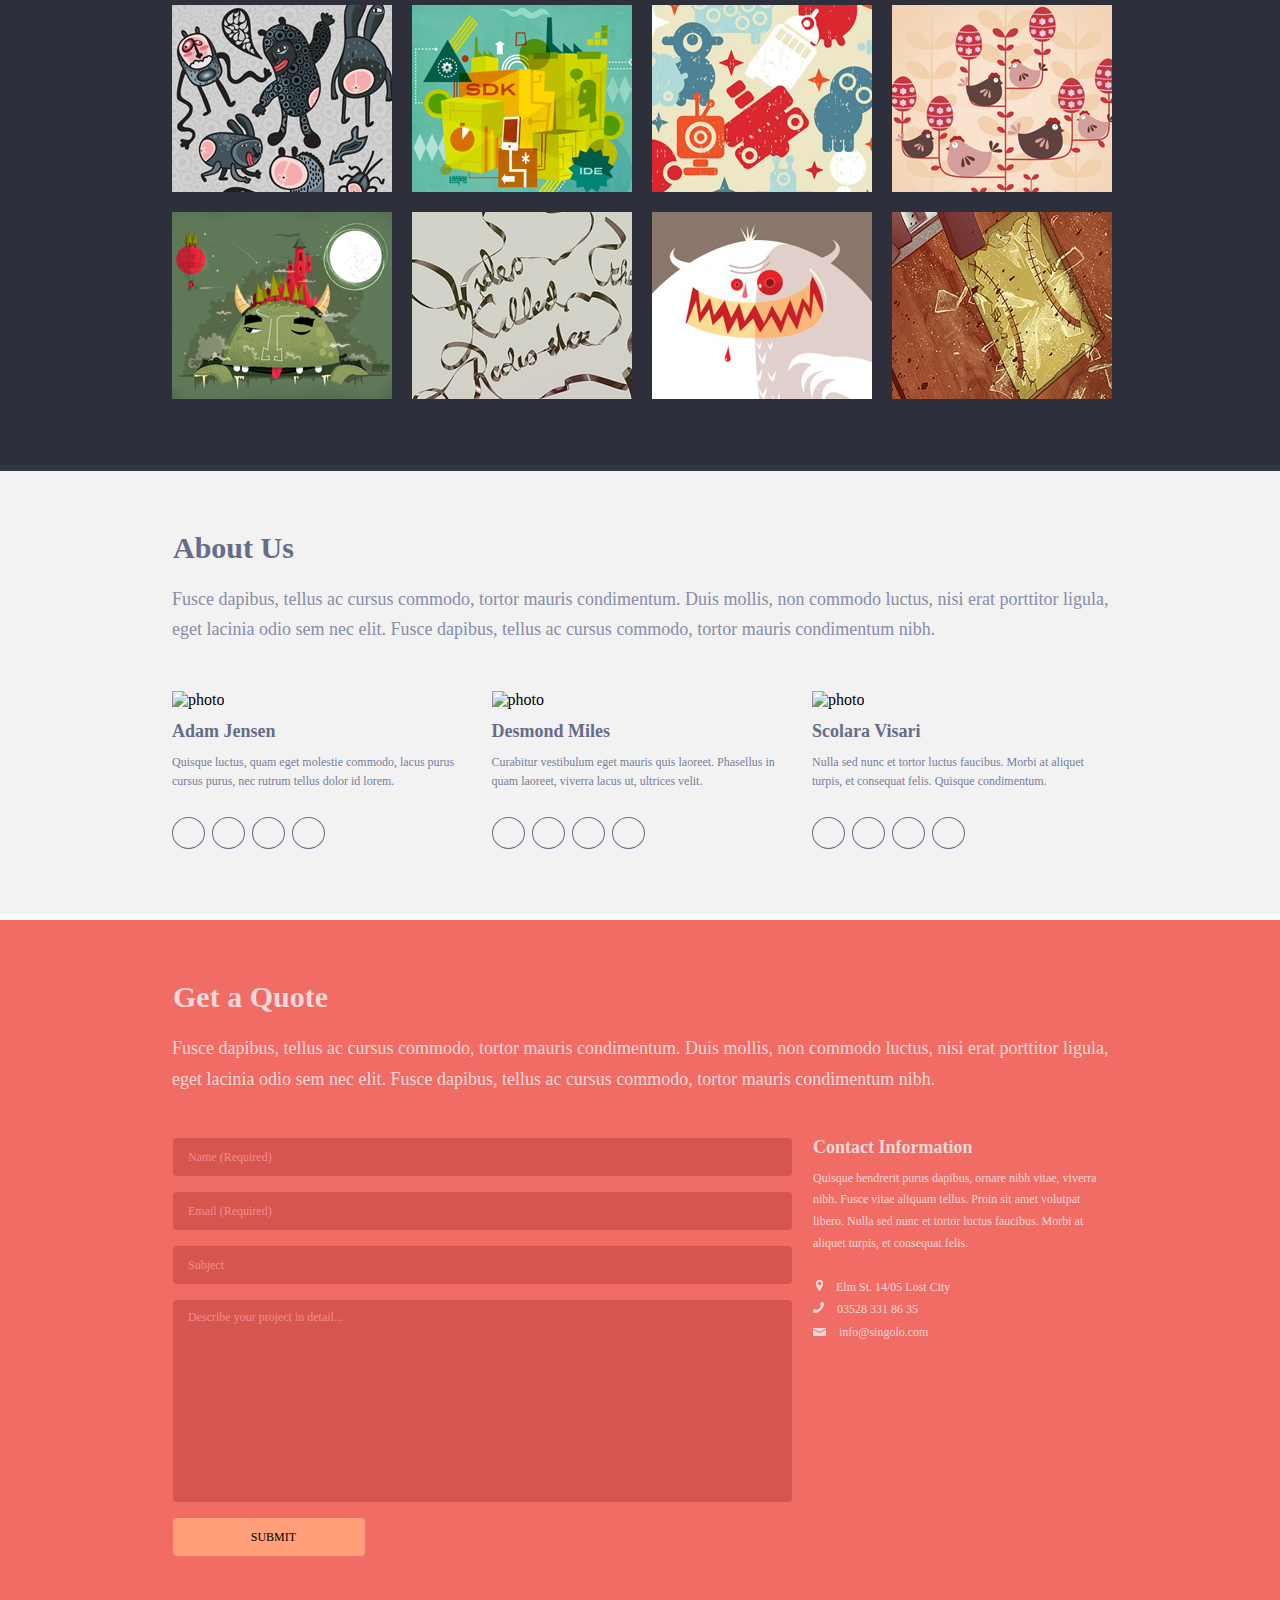
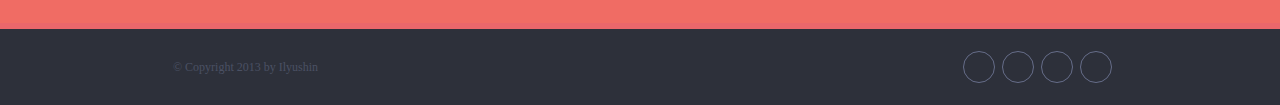
==== commit 1df66add: "feat:mobile" ====
--- a/index.html
+++ b/index.html
@@ -11,7 +11,8 @@
     <body>
         <header class="header" id = 'header'>
             <div class="container">
-                <div class="header-wrapper">
+                <div class="burger-menu"></div>
+                <div class="header-wrapper open-menu">
                     <div class="logo">
                         <h1><a href="#">singolo<span>*</span></a></h1>
                     </div>
@@ -240,7 +241,7 @@
                             <input type="email"  name = 'email' placeholder = 'Email (Required)' required pattern="[a-z0-9._%+-]+@[a-z0-9.-]+\.[a-z]{2,4}$">
                             <input type="text" name = 'subject' placeholder = 'Subject'>
                             <textarea name="describe" id="" cols="30" rows="12" placeholder = 'Describe your project in detail...'></textarea>
-                            <input type="submit" value = 'submit' name = 'send'>
+                            <input type="submit" value = 'submit' name = 'send' class = 'submit'>
                         </form>
                     </div>
                     <div class = "contact-box">
--- a/style.css
+++ b/style.css
@@ -114,6 +114,44 @@
 }
 .menu a:hover{
     color: #e36861;
+}
+.burger-menu{
+    width: 25px;
+    height: 2px;
+    position: absolute;
+    top: 35px;
+    background: white;
+    left: 20px;
+    display: none;
+    z-index: 100;
+}
+.logo-open{
+    position: absolute;
+    z-index: 101;
+    left: 58px;
+    top: 0px;
+}
+.open-menu{
+    justify-content: start;
+}
+.close-menu{
+    transform: rotate(90deg);
+}
+.burger-menu::before{
+    content: '';
+    width: 25px;
+    height: 2px;
+    background: white;
+    display: block;
+    margin-top: -9px;
+}
+.burger-menu::after{
+    content: '';
+    width: 25px;
+    height: 2px;
+    background: white;
+    display: block;
+    margin-top: 16px;
 }
 .slider{
     height: 594px;
@@ -502,6 +540,12 @@
     outline: none;
     background: blanchedalmond;
 }
+.form-item form .submit{
+    width: 31%;
+    background: lightsalmon;
+    color: black;
+    text-transform: uppercase;
+}
 .contact-box{
     margin-top: 47px;
     margin-left: 21px;
@@ -617,4 +661,395 @@
     border-radius: 20px;
     display: flex;
     flex-direction: column;
-}+}
+@media screen and (max-width: 1019px) {
+    h1 {
+        font-size: 24px;
+    }
+    .container{
+        width: 100%;
+    }
+    .header {
+        height: 95px;
+    }
+    .header-wrapper {
+        padding: 0px 30px;
+    }
+    .menu{
+        height: 94px;
+        display: flex;
+        align-items: center;
+    }
+    .menu a + a {
+        margin-left: 30px;
+    }
+    .slider{
+        margin-top: 95px;
+        height: 445px;
+    }
+    .slider-wrapper {
+        max-width: 768px;
+    }
+    .vertical-phone {
+        top: 41px;
+    }
+    .vertical-phone img:nth-child(2) {
+        width: 162px;
+        height: 344px;
+    }
+    .vertical-phone img:nth-child(3) {
+        top: 46px;
+        left: 9px;
+        width: 145px;
+        height: 255px;
+    }
+    .vertical-phone img:first-child {
+        width: 181px;
+        height: 364px;
+        left: 9px;
+    }
+    .vertical-phone .display {
+        top: 46px;
+        left: 9px;
+        width: 145px;
+        height: 255px;
+    }
+    .gorizontal-phone {
+        top: 133px;
+        right: 62px;
+    }
+    .gorizontal-phone img:first-child {
+        position: absolute;
+        width: 363px;
+        height: 181px;
+        right: 23px;
+    }
+    .gorizontal-phone img:nth-child(2) {
+        width: 344px;
+        height: 162px;
+        right: 42px;
+    }
+    .gorizontal-phone img:nth-child(3) {
+        width: 255px;
+        height: 145px; 
+        top: 9px;
+    }
+    .gorizontal-phone .display {
+        width: 255px;
+        height: 145px; 
+        top: 9px;
+    }
+    .right-arrow, .left-arrow {
+        transform: translate(3px, 0px);
+    }
+    .left-arrow {
+        margin-left: 14px;
+    }
+    .right-arrow{
+        margin-right: 19px;
+    }
+    .advantages-wrapper {
+        grid-template-columns: 1fr 1fr;
+        margin-top: 38px;
+        padding: 0px 30px;
+    }
+    .advantages {
+        padding: 43px 0px 71px  0px;
+    }
+    .advantages-headline{
+        padding: 0px 28px;
+    }
+    .advantages-headline p {
+        text-align: justify;
+    }
+    .advantages-item:nth-child(n+3) {
+        margin-top: 22px;
+    }
+    .gallery {
+        background: #2d303a;
+        padding: 63px 0px 62px 0px;
+    }
+    .gallery-menu {
+        padding: 13px 30px 21px 30px;
+    }
+    .gallery-wrapper {
+        grid-template-columns: 1fr 1fr 1fr;
+        padding: 0px 29px;
+        margin-top: 10px;
+    }
+    .gallery-item img {
+        width: 100%;
+        height: 100%;
+    }
+    .about {
+        padding: 57px 0px 67px 0px;
+    }
+    .about-wrapper {
+        margin-top: 37px;
+        margin-left: 0px;
+        padding: 0px 32px;
+    }
+    .about-item{
+        min-width: 219px;
+        width: 28.5vw;
+    }
+    .about-img img {
+        width: 100%;
+        height: 100%;
+    }
+    .abot-text{
+        width: auto;
+    }
+    .abot-text h4 {
+        margin-top: -4px;
+    }
+    .abot-text p {
+        margin-top: 7px;
+    }
+    .about-social {
+        margin-top: 18px;
+    }
+    .form-contact {
+        padding: 57px 0px 43px 0px
+    }
+    .contact-headline{
+        padding: 0px 30px;
+    }
+    .contact-wrapper {
+        padding: 0px 27px;
+        justify-content: space-between;
+    }
+    .form-item {
+        margin-top: 11px;
+        /*width: 100%;
+        min-width: 440px;*/
+    }
+    .form-item form input, textarea {
+        margin-top: 13px;
+        padding-left: 9px;
+        width: auto;
+        width: 57vw;
+    }
+    .form-item form textarea {
+        height: 158px;
+        padding-top: 6px;
+    }
+    .contact-box {
+        margin-top: 28px;
+        margin-left: 31px;
+    }
+    .contact-box p {
+        margin-top: 7px;
+        line-height: 1.9;
+    }
+    .adress-box {
+        margin-top: 9px;
+    }
+    .footer-wrapper {
+        padding: 0px 35px;
+    }
+}
+@media screen and (max-width: 767px) {
+    h1 {
+        font-size: 19px;
+    }
+    .header {
+        height: 70px;
+    }
+    .header-wrapper{
+        justify-content: center;
+    }
+    .logo {
+        padding: 27px 0 25px 13px;
+    }
+    .burger-menu{
+        display: block;
+    }
+    .menu{
+        display: none;
+        flex-direction: column;
+        background: #2d303a;
+        position: fixed;
+        left: 0;
+        height: 100vh;
+        top: 0;
+        align-items: flex-start;
+        justify-content: flex-end;
+        width: 277px;
+    }
+    .header-wrapper .menu a {
+        margin-bottom: 31px;
+        margin-left: 71px;
+        font-size: 23px;
+    }
+    .header-wrapper .menu a:last-child {
+        margin-bottom: 40px;
+    }
+    .menu a + a::before {
+        position: unset;
+    }
+    .menu a + a {
+       /* margin-left: 0;*/
+    }
+    .slider {
+        /*display: none;*/
+        margin-top: 70px;
+        height: 50vw;
+        min-height: 215px;
+    }
+    .vertical-phone {
+        top: calc(10% - 1px);
+        left: calc(10% + 3px);
+    }
+    .vertical-phone img:first-child {
+        width: calc(22vw + 5px);
+        min-height: 177px;
+        height: auto;
+    }
+    .vertical-phone img:nth-child(2) {
+        width: calc(21vw + 1px);
+        height: calc(93% + 1px);
+    }
+    .vertical-phone img:nth-child(3) {
+        width: 19vw;
+        height: auto;
+        top: 13%;
+        left: 4%;
+    }
+    .vertical-phone .display {
+        width: 19vw;
+        height: 33vw;
+        top: 13%;
+        left: 4%;
+    }
+    .gorizontal-phone {
+        top: calc(30% + 1px);
+        right: 5%;
+    }
+    .gorizontal-phone img:first-child {
+        width: calc(45vw + 9px);
+        height: auto;
+        right: 21px;
+    }
+    .gorizontal-phone img:nth-child(2) {
+        width: calc(44vw + 4px);
+        right: 32px;
+        height: auto;
+    }
+    .gorizontal-phone img:nth-child(3) {
+        top: 4px;
+        right: calc(5vw + 35px);
+        width: calc(33vw + 2px);
+        height: auto;
+    }
+    .gorizontal-phone .display {
+        top: 4px;
+        right: calc(5vw + 35px);
+        width: calc(33vw + 2px);
+        height: 19vw;
+    }
+    .left-arrow {
+        margin-left: -4px;
+    }
+    .right-arrow {
+        margin-right: 0;
+    }
+    .advantages {
+        padding: 29px 0px 20px 0px;
+    }
+    .advantages-headline {
+        padding: 0px 19px;
+    }
+    .advantages-wrapper {
+        grid-template-columns: 1fr;
+        margin-top: 29px;
+        padding: 0px 20px;
+    }
+    .advantages-item:nth-child(n+2) {
+        margin-top: -2px;
+    }
+    .advantages-icon {
+        width: 60px;
+        height: 60px;
+    }
+    .advantages-text h4 {
+        margin-top: 3px;
+        margin-left: -2px;
+    }
+    .gallery {
+        background: #2d303a;
+        padding: 45px 0px 34px 0px;
+    }
+    .gallery-menu {
+        padding: 18px 18px 17px 20px;
+    }
+    .gallery-wrapper{
+        grid-template-columns: 1fr 1fr;
+        padding: 0px 20px;
+        grid-column-gap: 13px;
+        grid-row-gap: 14px;
+    }
+    .gallery-item:nth-child(n+9){
+        display: none;
+    }
+    .about {
+        padding: 36px 0px 38px 0px;
+    }
+    .about-wrapper {
+        flex-direction: column;
+        align-items: center;
+        margin-top: 24px;
+    }
+    .about-item + .about-item{
+        margin-top: 33px;
+    }
+    .about-item {
+        width: 83.7vw;
+        margin-left: -1px;
+    }
+    .abot-text {
+        margin-top: 21px;
+    }
+    .about-social {
+        margin-top: 17px;
+        margin-left: -1px;
+    }
+    .form-contact {
+        padding: 47px 0px 37px 0px;
+    }
+    .contact-headline {
+        padding: 0px 17px;
+    }
+    .contact-wrapper {
+        flex-direction: column;
+        padding: 0px 20px;
+    }
+    .form-item {
+        margin-top: 9px;
+        margin-left: 0px;
+    }
+    .form-item form input, textarea {
+        width: 84vw;
+    }
+    .form-item form {
+        align-items: center;
+    }
+    .form-item form .submit {
+        width: 84vw;
+        height: 50px;
+    }
+    .contact-box {
+        margin-top: 35px;
+        margin-left: 0px;
+    }
+    .adress-box .adress:nth-child(2){
+        margin-top: 8px;
+    }
+    .copyright {
+        display: none;
+    }
+    .footer-wrapper {
+        padding: 0px 35px;
+        justify-content: center;
+    }
+}
